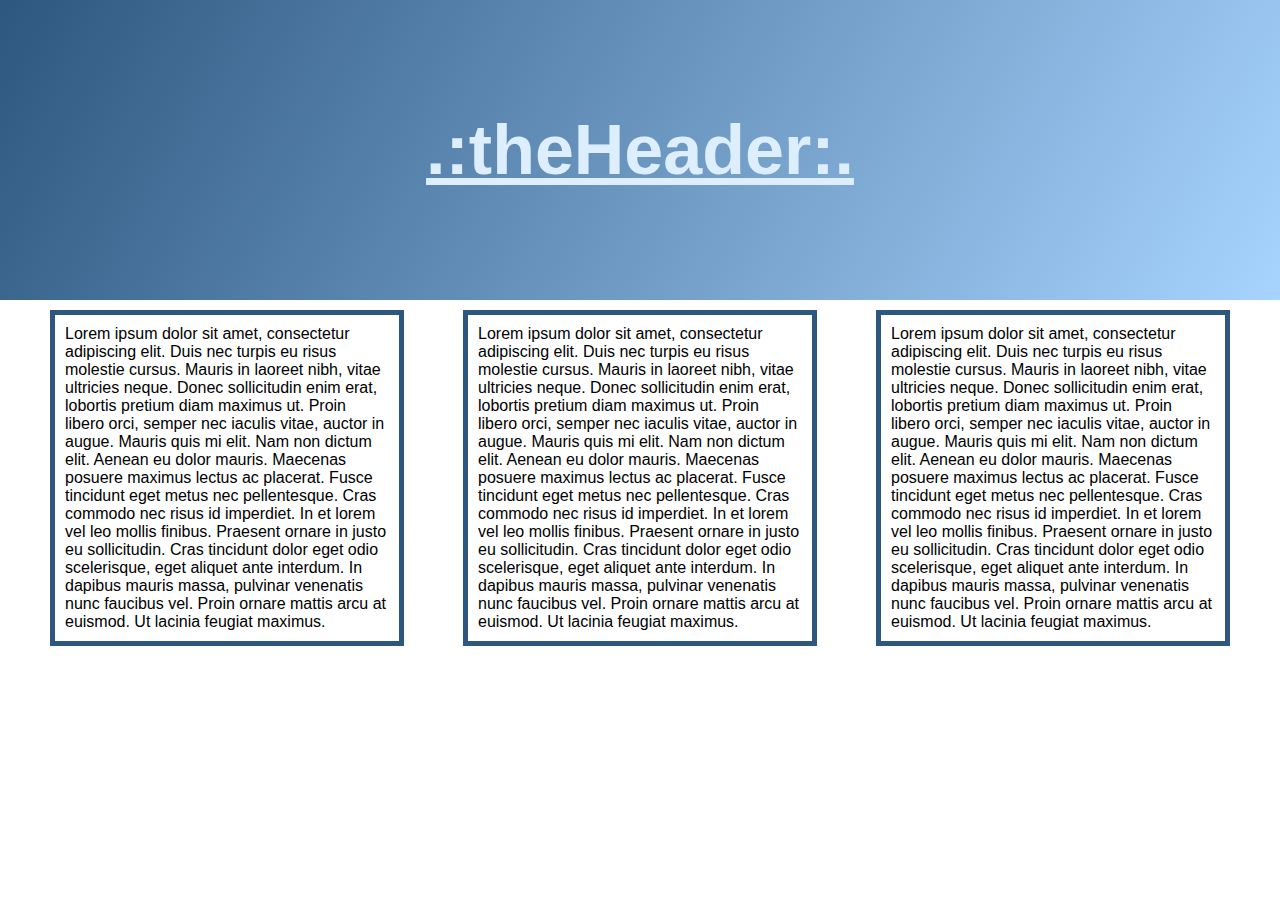
==== mod2_solution/index.html @ 0c598b0f "first raw" ====
<!DOCTYPE html>
<html>
	<head>
	<meta charset="utf-8">
	<meta name="viewport" content="width=device-width, initial-scale=1">
	<title></title>
	<link rel="stylesheet" type="text/css" href="styles/main.css">
	</head>
	<body>
		<div class="row header">
			<div>
				<h1>.:theHeader:.</h1>
			</div>
		</div>

		<div class="row contents">

			<div id="chicken" class="col-md-6 col-lg-4">
				Lorem ipsum dolor sit amet, consectetur adipiscing elit. Duis nec turpis eu risus molestie cursus. Mauris in laoreet nibh, vitae ultricies neque. Donec sollicitudin enim erat, lobortis pretium diam maximus ut. Proin libero orci, semper nec iaculis vitae, auctor in augue. Mauris quis mi elit. Nam non dictum elit. Aenean eu dolor mauris. Maecenas posuere maximus lectus ac placerat. Fusce tincidunt eget metus nec pellentesque. Cras commodo nec risus id imperdiet. In et lorem vel leo mollis finibus. Praesent ornare in justo eu sollicitudin. Cras tincidunt dolor eget odio scelerisque, eget aliquet ante interdum. In dapibus mauris massa, pulvinar venenatis nunc faucibus vel. Proin ornare mattis arcu at euismod. Ut lacinia feugiat maximus.
			</div>

			<div id="beef" class="col-md-6 col-lg-4">
				Lorem ipsum dolor sit amet, consectetur adipiscing elit. Duis nec turpis eu risus molestie cursus. Mauris in laoreet nibh, vitae ultricies neque. Donec sollicitudin enim erat, lobortis pretium diam maximus ut. Proin libero orci, semper nec iaculis vitae, auctor in augue. Mauris quis mi elit. Nam non dictum elit. Aenean eu dolor mauris. Maecenas posuere maximus lectus ac placerat. Fusce tincidunt eget metus nec pellentesque. Cras commodo nec risus id imperdiet. In et lorem vel leo mollis finibus. Praesent ornare in justo eu sollicitudin. Cras tincidunt dolor eget odio scelerisque, eget aliquet ante interdum. In dapibus mauris massa, pulvinar venenatis nunc faucibus vel. Proin ornare mattis arcu at euismod. Ut lacinia feugiat maximus.
			</div>

			<div id="sushi" class="col-md-12 col-lg-4">
				Lorem ipsum dolor sit amet, consectetur adipiscing elit. Duis nec turpis eu risus molestie cursus. Mauris in laoreet nibh, vitae ultricies neque. Donec sollicitudin enim erat, lobortis pretium diam maximus ut. Proin libero orci, semper nec iaculis vitae, auctor in augue. Mauris quis mi elit. Nam non dictum elit. Aenean eu dolor mauris. Maecenas posuere maximus lectus ac placerat. Fusce tincidunt eget metus nec pellentesque. Cras commodo nec risus id imperdiet. In et lorem vel leo mollis finibus. Praesent ornare in justo eu sollicitudin. Cras tincidunt dolor eget odio scelerisque, eget aliquet ante interdum. In dapibus mauris massa, pulvinar venenatis nunc faucibus vel. Proin ornare mattis arcu at euismod. Ut lacinia feugiat maximus.
			</div>
		</div>


	</body>
</html>
---- mod2_solution/styles/main.css ----
/********** MOBILE-FIRST **********/
* {
  box-sizing: border-box;
}

body {
  font-family: Helvetica;
  margin: 0px;
  padding:0;
}

.header{
  text-align: center;
  float:left;
  clear: both;
  background-color: #A7D4FF;
  background-image: linear-gradient(120deg, #2D577F, #A7D4FF);
  color: #DEF;
  text-decoration: underline;
  height: 120px;
}

.header h1 {
  margin-top: 30px;
  font-size: 1.75em;
}

.row {
  width: 100%;
  padding: 50px;
}

.row.contents>div{
  border: 5px solid #2D577F;
  padding: 10px;
  margin-top: 10px;
}

/********** DESKTOP **********/
@media (min-width: 992px) {
  .header{
    height:300px;
    font-size: 2.5em;
  }
  .header h1{
    margin-top: 60px;
  }
  .col-lg-1, .col-lg-2, .col-lg-3, .col-lg-4, .col-lg-5, .col-lg-6, .col-lg-7, .col-lg-8, .col-lg-9, .col-lg-10, .col-lg-11, .col-lg-12 {
    float: left;
  }
  .col-lg-1 {
    width: 8.33%;
  }
  .col-lg-2 {
    width: 16.66%;
  }
  .col-lg-3 {
    width: 25%;
  }
  .col-lg-4 {
    width: 30%;
  }
  .col-lg-5 {
    width: 41.66%;
  }
  .col-lg-6 {
    width: 50%;
  }
  .col-lg-7 {
    width: 58.33%;
  }
  .col-lg-8 {
    width: 66.66%;
  }
  .col-lg-9 {
    width: 74.99%;
  }
  .col-lg-10 {
    width: 83.33%;
  }
  .col-lg-11 {
    width: 91.66%;
  }
  .col-lg-12 {
    width: 100%;
  }
  .row.contents>div{
    margin-left: 5%;
  }
  .row.contents>div:first-child{
    margin-left:0;
  }
}
/********** TABLET **********/
@media (min-width: 768px) and (max-width: 991px) {
  .header{
    height:150px;
    font-size: 1.75em;
  }
  .header h1{
    margin-top: 30px;
  }

  .col-md-1, .col-md-2, .col-md-3, .col-md-4, .col-md-5, .col-md-6, .col-md-7, .col-md-8, .col-md-9, .col-md-10, .col-md-11, .col-md-12 {
    float: left;
  }
  .col-md-1 {
    width: 8.33%;
  }
  .col-md-2 {
    width: 16.66%;
  }
  .col-md-3 {
    width: 25%;
  }
  .col-md-4 {
    width: 33%;
  }
  .col-md-5 {
    width: 41.66%;
  }
  .col-md-6 {
    width: 49%;
  }
  .col-md-7 {
    width: 58.33%;
  }
  .col-md-8 {
    width: 66.66%;
  }
  .col-md-9 {
    width: 74.99%;
  }
  .col-md-10 {
    width: 83.33%;
  }
  .col-md-11 {
    width: 91.66%;
  }
  .col-md-12 {
    width: 100%;
  }
  .row.contents>div{
    margin-left: 2%;
  }
  .row.contents>div:first-child{
    margin-left:0;
  }
  .row.contents>div:last-child{
    margin-left:0;
  }
}
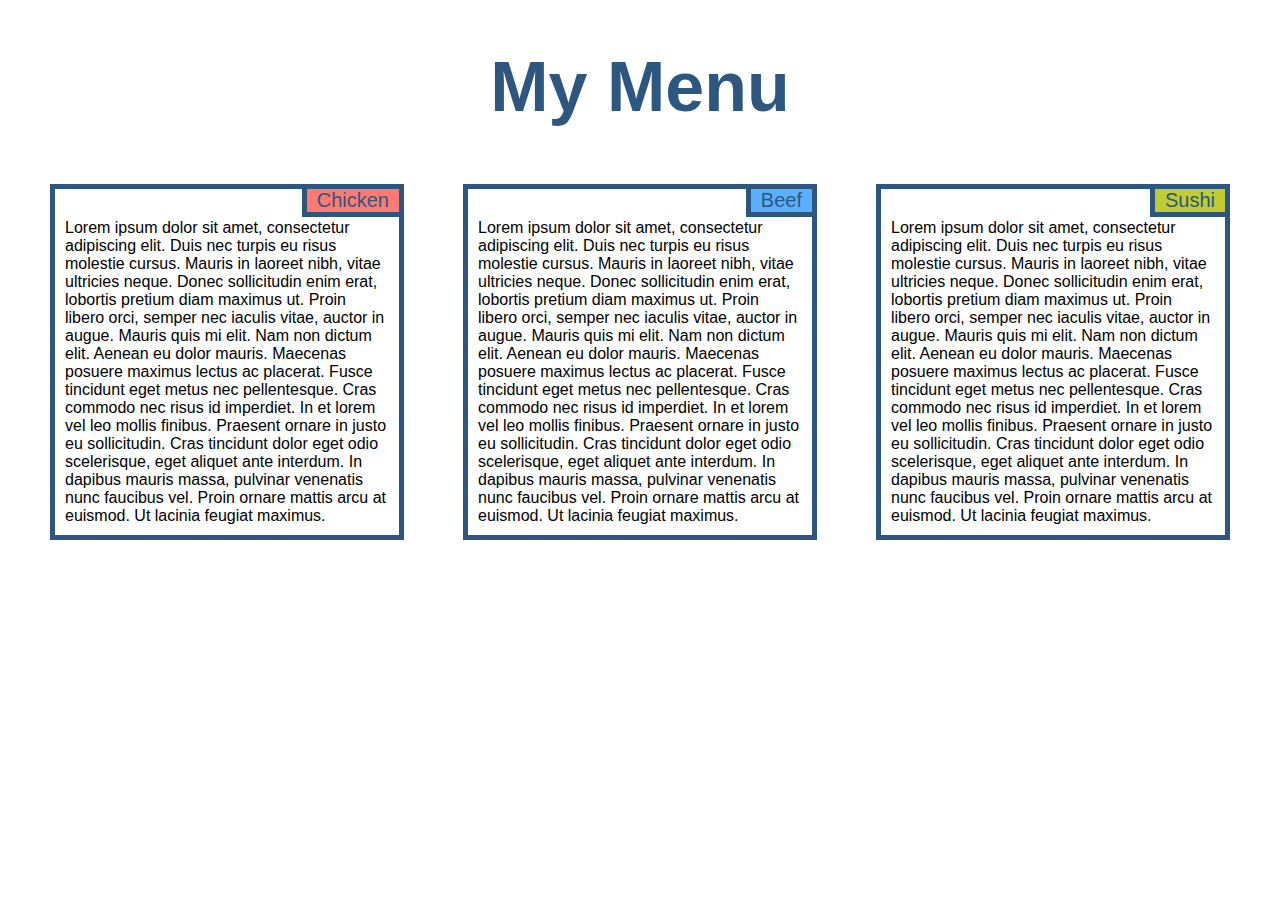
==== commit 14c7ded3: "mostly reworked" ====
--- a/mod2_solution/index.html
+++ b/mod2_solution/index.html
@@ -4,26 +4,27 @@
 	<meta charset="utf-8">
 	<meta name="viewport" content="width=device-width, initial-scale=1">
 	<title></title>
-	<link rel="stylesheet" type="text/css" href="styles/main.css">
+	<link rel="stylesheet" type="text/css" href="css/main.css">
 	</head>
 	<body>
 		<div class="row header">
-			<div>
-				<h1>.:theHeader:.</h1>
-			</div>
+				<h1>My Menu</h1>
 		</div>
 
 		<div class="row contents">
 
 			<div id="chicken" class="col-md-6 col-lg-4">
+				<div class="section-header">Chicken</div>
 				Lorem ipsum dolor sit amet, consectetur adipiscing elit. Duis nec turpis eu risus molestie cursus. Mauris in laoreet nibh, vitae ultricies neque. Donec sollicitudin enim erat, lobortis pretium diam maximus ut. Proin libero orci, semper nec iaculis vitae, auctor in augue. Mauris quis mi elit. Nam non dictum elit. Aenean eu dolor mauris. Maecenas posuere maximus lectus ac placerat. Fusce tincidunt eget metus nec pellentesque. Cras commodo nec risus id imperdiet. In et lorem vel leo mollis finibus. Praesent ornare in justo eu sollicitudin. Cras tincidunt dolor eget odio scelerisque, eget aliquet ante interdum. In dapibus mauris massa, pulvinar venenatis nunc faucibus vel. Proin ornare mattis arcu at euismod. Ut lacinia feugiat maximus.
 			</div>
 
 			<div id="beef" class="col-md-6 col-lg-4">
+				<div class="section-header">Beef</div>
 				Lorem ipsum dolor sit amet, consectetur adipiscing elit. Duis nec turpis eu risus molestie cursus. Mauris in laoreet nibh, vitae ultricies neque. Donec sollicitudin enim erat, lobortis pretium diam maximus ut. Proin libero orci, semper nec iaculis vitae, auctor in augue. Mauris quis mi elit. Nam non dictum elit. Aenean eu dolor mauris. Maecenas posuere maximus lectus ac placerat. Fusce tincidunt eget metus nec pellentesque. Cras commodo nec risus id imperdiet. In et lorem vel leo mollis finibus. Praesent ornare in justo eu sollicitudin. Cras tincidunt dolor eget odio scelerisque, eget aliquet ante interdum. In dapibus mauris massa, pulvinar venenatis nunc faucibus vel. Proin ornare mattis arcu at euismod. Ut lacinia feugiat maximus.
 			</div>
 
 			<div id="sushi" class="col-md-12 col-lg-4">
+				<div class="section-header">Sushi</div>
 				Lorem ipsum dolor sit amet, consectetur adipiscing elit. Duis nec turpis eu risus molestie cursus. Mauris in laoreet nibh, vitae ultricies neque. Donec sollicitudin enim erat, lobortis pretium diam maximus ut. Proin libero orci, semper nec iaculis vitae, auctor in augue. Mauris quis mi elit. Nam non dictum elit. Aenean eu dolor mauris. Maecenas posuere maximus lectus ac placerat. Fusce tincidunt eget metus nec pellentesque. Cras commodo nec risus id imperdiet. In et lorem vel leo mollis finibus. Praesent ornare in justo eu sollicitudin. Cras tincidunt dolor eget odio scelerisque, eget aliquet ante interdum. In dapibus mauris massa, pulvinar venenatis nunc faucibus vel. Proin ornare mattis arcu at euismod. Ut lacinia feugiat maximus.
 			</div>
 		</div>
--- a/mod2_solution/css/main.css
+++ b/mod2_solution/css/main.css
@@ -0,0 +1,161 @@
+/********** MOBILE-FIRST **********/
+* {
+  box-sizing: border-box;
+}
+
+body {
+  font-family: Helvetica;
+  margin: 0px;
+  padding: 0px;
+}
+
+.header{
+  text-align: center;
+  color: #2D577F;
+  margin-top: 0px;
+}
+
+.header h1 {
+  font-size: 1.75em;
+}
+
+.section-header{
+  position: absolute;
+  top: -5px;
+  right: -5px;
+  padding: 0px 10px 0px 10px;
+  border: 5px solid #2D577F;
+  font-size: 1.25em;
+  color: #2D577F;
+}
+
+.row {
+  width: 100%;
+  padding-left: 50px;
+  padding-right: 50px;
+}
+
+.row.contents>div{
+  position: relative;
+  border: 5px solid #2D577F;
+  padding: 30px 10px 10px 10px;
+  margin-top: 10px;
+}
+
+#chicken .section-header{
+  background-color: #FF7A72;
+}
+
+#beef .section-header{
+  background-color : #5AAFFF;
+}
+
+#sushi .section-header{
+  background-color: #BFCC34;
+}
+
+/********** DESKTOP **********/
+@media (min-width: 992px) {
+  .header{
+    font-size: 2.5em;
+  }
+  .col-lg-1, .col-lg-2, .col-lg-3, .col-lg-4, .col-lg-5, .col-lg-6, .col-lg-7, .col-lg-8, .col-lg-9, .col-lg-10, .col-lg-11, .col-lg-12 {
+    float: left;
+  }
+  .col-lg-1 {
+    width: 8.33%;
+  }
+  .col-lg-2 {
+    width: 16.66%;
+  }
+  .col-lg-3 {
+    width: 25%;
+  }
+  .col-lg-4 {
+    width: 30%;
+  }
+  .col-lg-5 {
+    width: 41.66%;
+  }
+  .col-lg-6 {
+    width: 50%;
+  }
+  .col-lg-7 {
+    width: 58.33%;
+  }
+  .col-lg-8 {
+    width: 66.66%;
+  }
+  .col-lg-9 {
+    width: 74.99%;
+  }
+  .col-lg-10 {
+    width: 83.33%;
+  }
+  .col-lg-11 {
+    width: 91.66%;
+  }
+  .col-lg-12 {
+    width: 100%;
+  }
+  .row.contents>div{
+    margin-left: 5%;
+  }
+  .row.contents>div:first-child{
+    margin-left: 0;
+  }
+}
+/********** TABLET **********/
+@media (min-width: 768px) and (max-width: 991px) {
+  .header{
+    font-size: 2em;
+  }
+  .col-md-1, .col-md-2, .col-md-3, .col-md-4, .col-md-5, .col-md-6, .col-md-7, .col-md-8, .col-md-9, .col-md-10, .col-md-11, .col-md-12 {
+    float: left;
+  }
+  .col-md-1 {
+    width: 8.33%;
+  }
+  .col-md-2 {
+    width: 16.66%;
+  }
+  .col-md-3 {
+    width: 25%;
+  }
+  .col-md-4 {
+    width: 33%;
+  }
+  .col-md-5 {
+    width: 41.66%;
+  }
+  .col-md-6 {
+    width: 49%;
+  }
+  .col-md-7 {
+    width: 58.33%;
+  }
+  .col-md-8 {
+    width: 66.66%;
+  }
+  .col-md-9 {
+    width: 74.99%;
+  }
+  .col-md-10 {
+    width: 83.33%;
+  }
+  .col-md-11 {
+    width: 91.66%;
+  }
+  .col-md-12 {
+    width: 100%;
+  }
+  .row.contents>div{
+    margin-left: 2%;
+  }
+  .row.contents>div:first-child{
+    margin-left: 0;
+  }
+  .row.contents>div:last-child{
+    margin-left: 0;
+  }
+}
